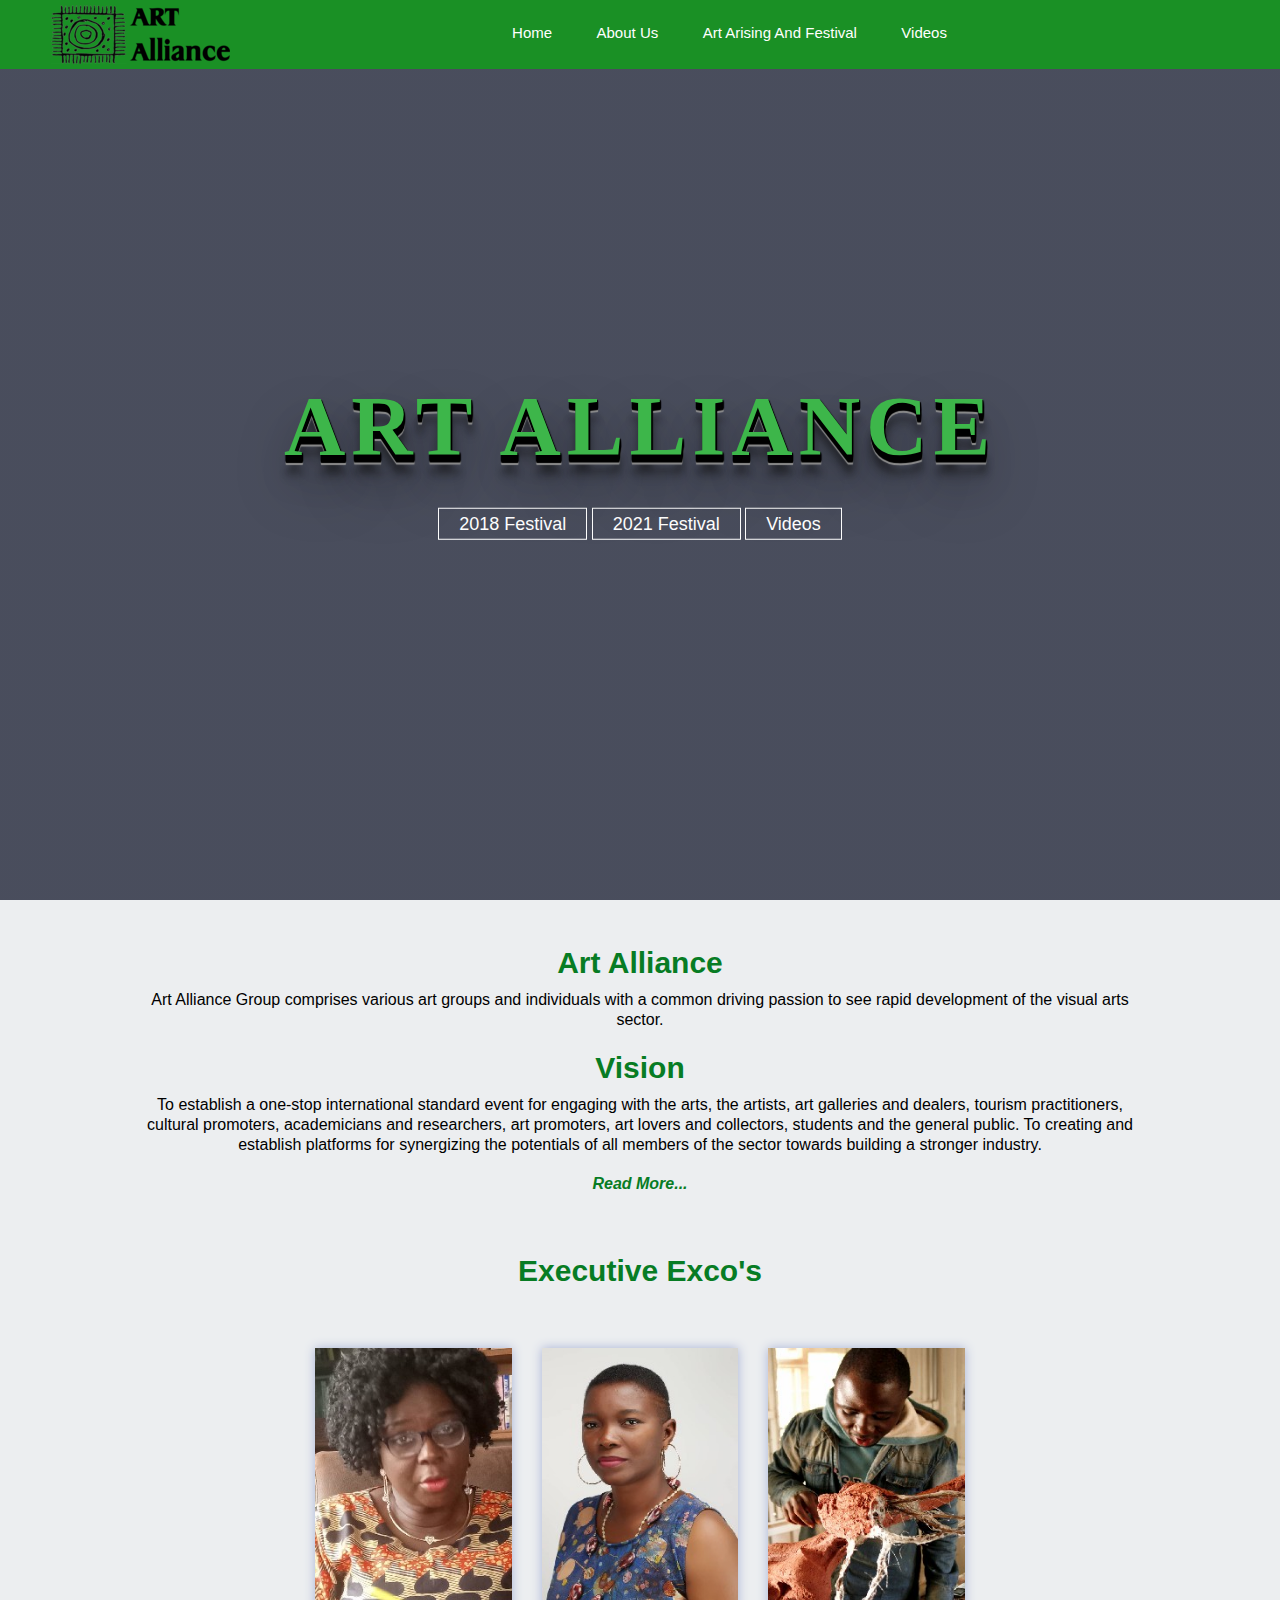
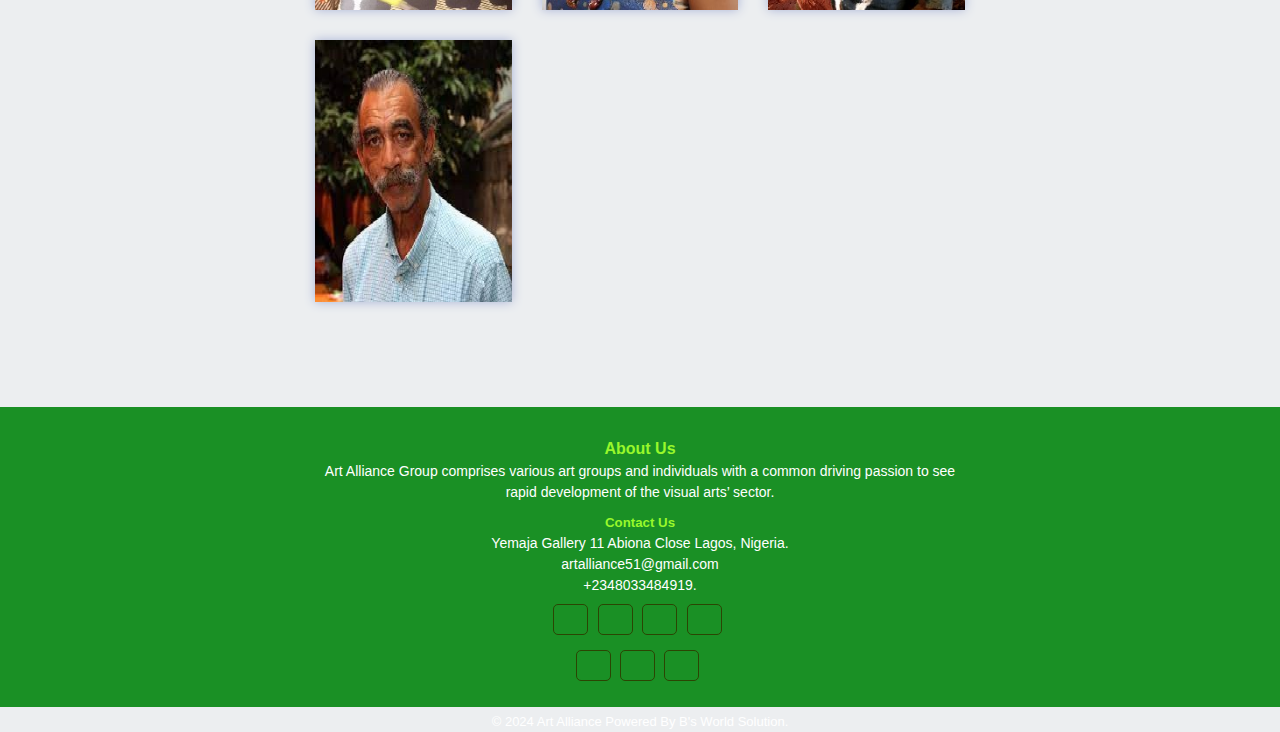
==== index.html @ a724f979 "Update index.html" ====
<!DOCTYPE html>
<html lang="en">
<head>
    <meta charset="UTF-8">
    <meta https-equiv="X-UA-Compatible" content="IE=edge">
    <meta name="viewpoint" content="with=device-width, initial-scale=1.0">
    <title>Art Alliance</title>
    <link rel="stylesheet" href="sheet.css">
    <link href='https://unpkg.com/boxicons@2.1.4/css/boxicons.min.css' rel='stylesheet'>
    <link rel="shortcut icon" type="image/icon" href="img/favicon.ico">
    
</head>
<body>

<!--------------------- Header---------------------------->

    <section class="header">
        <nav>
            <a href="index.html"><img src="img/Logo.png"></a>
            <div class="nav-links">
                <ul>
                    <li><a href="index.html">Home</a></li>
                    <li><a href="about.html">About Us</a></li>
                    <li><a href="festival.html">Art Arising And Festival</a></li>
                    <li><a href="video.html">Videos</a></li>           
                </ul>
            </div>
        </nav>
        <div class="container">
            <span class="text1">Art Alliance</span>
            <a href="art2018festival.html" class="btn">2018 Festival</a>
            <a href="art2021festival.html" class="btn">2021 Festival</a>
            <a href="video.html" class="btn">Videos</a>
        </div>
        
       
    </section>

<!--------------------- Context 1 ---------------------------->

    <section class="content">
        <h1>Art Alliance</h1>
        <p>Art Alliance Group comprises various art groups and individuals with a common driving passion to see rapid development of the visual arts sector.</p>
        <h3>Vision</h3>
        <p>To establish a one-stop international standard event for engaging with the arts, the artists, art galleries and dealers, tourism practitioners, cultural promoters, academicians and researchers, art promoters, art lovers and collectors, students and the general public. To creating and establish platforms for synergizing the potentials of all members of the sector towards building a stronger industry.</p>
        <a href="" class="hero-btn"><b><i>Read More...</i></b></a>

    </section>


<!--------------------- Flip Main ---------------------------->
<section class="flipmainhead">
    <h1>Executive Exco's</h1>
</section>
    <section class="flip-main">
        <div class="row">
            <!-- flip card start -->
         <div class="flip-card">
            <div class="flip-card-inner">
                <div class="flip-card-front">
                   <img src="img/Juliet.jpg" alt="flip-card">
                </div>
                <div class="flip-card-back">
                   <div class="text">
                      <h3>JULIET EZENWA PEARCE</h3>
                      <p>Group Coordinator</p>
                   </div>
                </div>
            </div>
         </div>
         <!-- flip card end -->
         <!-- flip card start -->
         <div class="flip-card">
            <div class="flip-card-inner">
                <div class="flip-card-front">
                   <img src="img/Okhide.jpg" alt="flip-card">
                </div>
                <div class="flip-card-back">
                   <div class="text">
                      <h3>KLARANZE OKHIDE</h3>
                      <p>Events Coordinator</p>
                   </div>
                </div>
            </div>
         </div>
         <!-- flip card end -->
         <!-- flip card start -->
         <div class="flip-card">
            <div class="flip-card-inner">
                <div class="flip-card-front">
                   <img src="img/Nzekwe.jpg" alt="flip-card">
                </div>
                <div class="flip-card-back">
                   <div class="text">
                      <h3>PHILLIP NZEKWE</h3>
                      <p>Group Liaison Officer</p>
                   </div>
                </div>
            </div>
         </div>
         <!-- flip card end -->
         <!-- flip card start -->
         <div class="flip-card">
            <div class="flip-card-inner">
                <div class="flip-card-front">
                   <img src="img/Maja.jpg" alt="flip-card">
                </div>
                <div class="flip-card-back">
                   <div class="text">
                      <h3>ADEWALE MAJA PEARCE</h3>
                      <p>Group Consultant</p>
                   </div>
                </div>
            </div>
         </div>
         <!-- flip card end -->
   
            </div>
        </div>
    </div>
        
        
    </section>


<!------------------ Footer ---------------------------->

<section class="footer">
    <h4>About Us</h4>
    <p>Art Alliance Group comprises various art groups and individuals with a common driving passion to see <br> rapid development of the visual arts’ sector.</p>
    <h5>Contact Us</h5>
    <p>Yemaja Gallery 11 Abiona Close Lagos, Nigeria.</p>
    <p>artalliance51@gmail.com</p>
    <p>+2348033484919.</p>

    <div class="socials">
                    <a href="#"><i class="fa fa-facebook"></i></a>
                    <a href="#"><i class="fa fa-twitter"></i></a>
                    <a href="#"><i class="fa fa-linkedin"></i></a>
                    <a href="#"><i class="fa fa-youtube"></i></a>
                </div>
    
   <div class="socials">
        <div class="socials">
            <a href="https://web.facebook.com/artalliance51/" target="_blank"><i class="fa fa-facebook" aria-hidden="true"></i></a>
            <a href="https://www.youtube.com/@artalliance51artists53" target="_blank" ><i class="fa fa-youtube" aria-hidden="true"></i></a>
            <a href="https://api.whatsapp.com/send/?phone=2348033484919&text&type=phone_number&app_absent=0" target="_blank"><i class="fa fa-whatsapp" aria-hidden="true"></i></a>
        </div>
    </div>      
    <br>
    <div class="footer-bottom">
        &copy; 2024 Art Alliance Powered <i class="fa fa-heart-o"></i>By <a href="https://www.bsworldsolution.com.ng" target="_blank">B's World Solution.</a> 
    </div> 
</section>
     



    
    
    
    
    
    
    
    
    
    
    
    
    
    
    
    
    
    
    
    
    
    
    
    
    
    
    
    



















































































































































































































































































    
    
    
    
    
    
    
    
    
    
    
</body>
</html>
---- sheet.css ----
@import url('https://fonts.googleapis.com/css?family=Montserrat:400,700&display=swap');

*{
    margin: 0;
    padding: 0;
    box-sizing: border-box;
    font-family: 'cambria', sans-serif;
}
 html, body{
    height: 100%;
    background-color: #ECEEF0;
    line-height: 1.5;
 }
 .header{
    min-height: 100vh;
    width: 100%;
    background-image: linear-gradient(rgba(4,9,30,0.7),rgba(4,9,30,0.7)), url(img/background.png);
    background-position: center;
    background-size: cover;
    position: relative;
 }
 nav{
    width: 100%;
    position: absolute;
    top: 0;
    left: 0;
    padding: 5px 4%;
    display: flex;
    align-items: center;
    justify-content: space-between;
    position: fixed;
	transition: 500ms;
    list-style: none;
    background: #1A9025;
    z-index: 9999;
}

.nav-links{
    flex: 1;
    text-align: center;
    
}

.links{
    text-decoration: none;
    color: white;
}

.links:hover{
    text-decoration: none;
    color: black;
}

.nav-links ul li{
    list-style: none;
    display: inline-block;
    padding: 0px 0px;
    position: relative;
}

.nav-links ul li a{
    color: #fff;
    text-decoration: none;
    font-size: 15px;
    font-weight: 300;
    display: block;
    text-align: center;
    padding: 15px 20px;
}

.nav-links ul li::after{
    content:  '';
    width: 0%;
    height: 2px;
    background: rgb(48, 238, 41);
    display: block;
    margin: auto;
    transition: 0.5s;
    
}

.nav-links ul li:hover::after{
    width: 100%;
}

.container{
    text-align: center;
    position: absolute;
    top: 50%;
    left: 50%;
    transform: translate(-50%, -50%);
    width: 100%;
}

.container span{
    text-transform: uppercase;
    display: block;
}

.text1{
    color: #3DB64A;
    font-size: 85px;
    font-weight: 700;
    letter-spacing: 6px; 
    margin-bottom: 20px;
    position: relative;
    animation: text 3s 1;
    text-transform: uppercase;
    font-family: verdana;
    color: #3DB64A;
    text-shadow: 1px 1px 1px #000000,
        1px 2px 1px #000000,
        1px 3px 1px #000000,
        1px 4px 1px #000000,
        1px 5px 1px #000000,
        1px 6px 1px #000000,
        1px 7px 1px #000000,
        1px 8px 1px #000000,
        1px 9px 1px #919191,
        1px 10px 1px #919191,
    1px 18px 6px rgba(16,16,16,0.4),
    1px 22px 10px rgba(16,16,16,0.2),
    1px 25px 35px rgba(16,16,16,0.2),
    1px 30px 60px rgba(16,16,16,0.4);  
}

.button{
    font-size: 30px;
    color: #aa0303;
    
}

@keyframes text{
    0%{
        color: rgb(11, 247, 3);
        margin-bottom: -40px;
    }
    30%{
        letter-spacing: 25px;
        margin-bottom: -40%;
    }
    85%{
        letter-spacing: 8px;
        margin-bottom: -40%;
    }
}

.button{
	position: absolute;
	top: 80%;
	left: 50%;
	transform: translate(-50%,-50%);
}

.btn{
	border: 1px solid #fff;
	padding: 5px 20px;
	color: #fff;
	transition: 0.6s ease;
	font-size: 18px;
	text-decoration: none;
}

.btn:hover{
	background-color: #aa0303;
	color: #000;
}


/*-----context 1-----*/
.content{
    width: 80%;
    margin: auto;
    text-align: center;
    padding-top: 40px;
}

.content h1{
    font-size: 30px;
    font-weight: 600;
    color: #077c24; 
}

.content h3{
    font-size: 30px;
    font-weight: 600;
    padding-top: 10px;
    color: #077c24;
}

.content h2{
    font-size: 20px;
    font-weight: 600;
    padding-top: 10px;
    color: #077c24;
}

.content p{
    color: #000;
    font-size: 16px;
    font-weight: 300;
    line-height: 20px;
    padding: 5px;
}
.hero-btn{
    display: inline-block;
    text-decoration: none;
    color: #077c24;    
    padding: 12px 34px;
    font-size: 16px;
    background: transparent;
    cursor: pointer;   
    
}

.hero-btn:hover{
    color: #000;
    
}

/*-----flip-main-----*/

.flipmainhead{
    width: 80%;
    margin: auto;
    text-align: center;
    padding-top: 40px;
       
}

h1{
    font-size: 30px;
    font-weight: 600;
    color: #077c24;
}

img{
	max-width: 100%;
	vertical-align: middle;
}

.row{
	display: flex;
	flex-wrap: wrap;
}

.flip-main{
	padding: 40px 250px ;    
}

.flip-main .flip-card{
    flex:0 0 calc(33.33% - 30px);
    margin:0 15px 30px;
    perspective: 1000px; /*remove this if you dont want the 3d effect*/
}

.flip-main .flip-card-inner{
	box-shadow: 0 0 10px #a9b3d6;
	position: relative;
	transform-style: preserve-3d;
	transition: all 1s ease;
}

.flip-main .flip-card-front img{
	width: 100%;
}

.flip-main .flip-card-front,
.flip-main .flip-card-back{
	backface-visibility: hidden;
}

.flip-main .flip-card-back{
	background-color: #1A9025;
	position: absolute;
	left:0;
	top:0;
	padding: 15px 15px 15px;
	width: 100%;
	height: 100%;
	display: flex;
	align-items: center;
	justify-content: center;
	text-align: center;
	transform: rotateY(180deg);
}

.flip-main .flip-card-back h3{
	font-size: 24px;
	color: #ffffff;
	margin:0 0 5px;
}

.flip-main .flip-card-back p{
	font-size: 16px;
	color: #000;
	margin:0;
}

.flip-main .flip-card:hover .flip-card-inner{
   transform: rotateY(180deg);
}

/*responsive*/
@media(max-width: 991px){
  .flip-main .flip-card {
    flex: 0 0 calc(50% - 30px);
  }
}
@media(max-width: 767px){
  .flip-main .flip-card {
    flex: 0 0 calc(100% - 30px);
  }	
}

/*-----About Us Page-----*/

.sub-header{
    min-height: 70vh;
    width: 100%;
    background-image: linear-gradient(rgba(4,9,30,0.7),rgba(4,9,30,0.7)), url(img/100_1141.JPG);
    background-position: center;
    background-size: cover;
    text-align: center;
    color: #da0e0e;
 }

 .about-container{
    text-align: center;
    position: absolute;
    top: 50%;
    left: 50%;
    transform: translate(-50%, -50%);
    width: 100%;
}

.about-container span{
    text-transform: uppercase;
    display: block;
}

.text2{
    color: #FFF;
    font-size: 55px;
    font-weight: 700;
    letter-spacing: 3px; 
    margin-bottom: 50px;
    position: relative;
  
}

.about-us{
    width: 80%;
    margin: auto;
    padding-top: 50px;
    padding-bottom: 50px;
}

.about h1{
    text-align: center;
    padding-bottom: 30px;
}

.about p{
    text-align: left;
    padding-bottom: 10px;
}

.about h3{
    color: #077c24;
}

.about h4{
    padding-top: 10px;
    color: #077c24;


}

/*-----Art Arising And Festival-----*/

.sub-header{
    min-height: 70vh;
    width: 100%;
    background-image: linear-gradient(rgba(4,9,30,0.7),rgba(4,9,30,0.7)), url(img/jfamily.JPG);
    background-position: center;
    background-size: cover;
    text-align: center;
    color: #da0e0e;
 }

 .art-container{
    text-align: center;
    position: absolute;
    top: 50%;
    left: 50%;
    transform: translate(-50%, -50%);
    width: 100%;
}

.art-container span{
    text-transform: uppercase;
    display: block;
}

.text2{
    color: #FFF;
    font-size: 55px;
    font-weight: 700;
    letter-spacing: 3px; 
    margin-bottom: 50px;
    position: relative;
  
}

.btn-1{
    width: 140px;
    height: 40px;
    border: none;
    color: white;
    background-color: rgb(33, 109, 3);
    border-radius: 4px;
    transition: ease-out 0.3s;
    font-size: 1rem;
    font-weight: 300;
    outline: none;
    border: 3px solid rgb(0, 0, 0);
    position: relative;
    z-index: 1;     
        
}

.btn-1:before{
    transition; 0.5s all ease;
    position: absolute;
    top: 0;
    left: 50%;
    right: 50%;
    bottom: 0;
    opacity: 0;
    content: "";
    background-color: #baee42;
}

.btn-1:hover:before{
    transition: 0.5s all ease;
    left: 0;
    right: 0;
    opacity: 1;
    z-index: -1;
}

.btn-1:hover{
    box-shadow: inset 170px 0 0 0 #03ee65;
    cursor: pointer;
    color: #000;
}

.btn-2{
    width: 140px;
    height: 40px;
    border: none;
    color: white;
    background-color: rgb(33, 109, 3);
    border-radius: 4px;
    transition: ease-out 0.3s;
    font-size: 1rem;
    font-weight: 300;
    outline: none;
    border: 3px solid rgb(0, 0, 0);
    position: relative;
    z-index: 1;
}

.btn-2:hover{
    box-shadow: inset 170px 0 0 0 #03ee65;
    color: #000;
    cursor: pointer;
}

.btn-2:before{
    transition; 0.5s all ease;
    position: absolute;
    top: 0;
    left: 50%;
    right: 50%;
    bottom: 0;
    opacity: 0;
    content: "";
    background-color: #baee42;
}

.btn-2:hover:before{
    transition: 0.5s all ease;
    left: 0;
    right: 0;
    opacity: 1;
    z-index: -1;
}

.nav-links{
    flex: 1;
    text-align: center;
    
}

/*-----Art Arising 2018-----*/

.wrappers{
	margin: 50px auto;
}

.headerz h1{
	font-size: 30px;
    text-align: left;
}
	
.imagez img{
	max-width: 320px;
	float: left; 
	border: 3px solid #03ee65;
	border-radius: 10px;
	margin-right: 15px;
}

.text-box{
	color: #fff;
}
	
.text-box h3{
	font-size: 23px;
    text-align: left;
    color: #03ee65;
}
	
.text-box p{
	font-size: 16px;
    text-align: left;
}

/*-----Gallery-----*/

::selection{
    color: #fff;
    background: #007bff;
}
  
.headerzz h1{
	font-size: 30px;
    margin-top: 100px;
    margin-bottom: 20px;
}
.wrapperz{
    max-width: 1200px;
    margin-left: 120px;
}
.event-gallery{
    display: flex;
    flex-wrap: wrap;
    
}
.event-gallery .image{
    padding: 7px;
    width: calc(100% / 3);
}
.event-gallery .image span{
    display: flex;
    width: 100%;
    overflow: hidden;
  }
  .event-gallery .image img{
    width: 100%;
    vertical-align: middle;
    transition: all 0.3s ease;
  }
  .event-gallery .image:hover img{
    transform: scale(1.1);
  }

.preview-box{
  position: fixed;
  top: 50%;
  left: 50%;
  transform: translate(-50%, -50%) scale(0.9);
  background: #fff;
  max-width: 700px;
  width: 100%;
  z-index: 5;
  opacity: 0;
  pointer-events: none;
  border-radius: 3px;
  padding: 0 5px 5px 5px;
  box-shadow: 0px 0px 15px rgba(0,0,0,0.2);
}
.preview-box.show{
  opacity: 1;
  pointer-events: auto;
  transform: translate(-50%, -50%) scale(1);
  transition: all 0.3s ease;
}
.preview-box .details{
  display: flex;
  align-items: center;
  padding: 12px 15px 12px 10px;
  justify-content: space-between;
}
.preview-box .details .title{
  display: flex;
  font-size: 18px;
  font-weight: 400;
}
.details .title p{
  margin: 0 5px;
}
.details .title p.current-img{
  font-weight: 500;
}
.details .icon{
  color: #007bff;
  font-size: 20px;
  cursor: pointer;
}
.preview-box .image-box{
  display: flex;
  width: 100%;
  position: relative;
}
.image-box .slide{
  position: absolute;
  top: 50%;
  transform: translateY(-50%);
  color: #fff;
  font-size: 30px;
  cursor: pointer;
  height: 50px;
  width: 60px;
  line-height: 50px;
  text-align: center;
  border-radius: 3px;
}
.slide.prev{
  left: 0px;
}
.slide.next{
  right: 0px;
}
.image-box img{
  width: 100%;
  border-radius: 0 0 3px 3px;
}
.shadow{
  position: fixed;
  top: 0;
  left: 0;
  height: 100%;
  width: 100%;
  z-index: 2;
  display: none;
  background: rgba(0,0,0,0.45);
}

@media(max-width: 1000px){
  .gallery .image{
    width: calc(100% / 2);
  }
}
@media(max-width: 600px){
  .gallery .image{
    width: 100%;
    padding: 4px;
  }
}

/*-----Poster-----*/

*{
    box-sizing: border-box;
}

.clm{
    float: left;
    width: 25%;
    padding: 10px;
}

.clm img{
    height: 300px;
}

/*-----Video-----*/

.headz h1{
	font-size: 30px;
    margin-top: 70px;
    margin-bottom: 20px;
    padding: 0 50px 0px;
}
.row{
    display: flex;
    flex-wrap: wrap;
    padding: 15px 50px 35px;
    
}
.row .clm{
    padding: 7px;
    width: calc(100% / 2);

}


/*------ Footer -------*/ 

.footer{
    background: #1A9025;
    color: #fff;
    height: 300px;
    position: relative;
    width: 100%;
    text-align: center;
    padding: 20px 0;
}

.footer h4{
    margin: bottom 25px;
    margin-top: 10px;
    font-weight: 600;
    color: rgb(152, 248, 43);
}

.footer h5{
    margin: bottom 10px;
    margin-top: 10px;
    font-weight: 600;
    color: rgb(152, 248, 43);    
}

.footer p{
    font-size: 14px;
}

.footer-bottom{
    font-size: 13px;
}

.footer a{
    color: #fff;
    text-decoration: none;
}

.footer .socials a{
    border: 1.5px solid rgb(43, 69, 3);
    width: 35px;
    height: 31px;
    color: white;
    padding-top: 15px;
    margin-top: 8px;
    margin-right: 5px;
    text-align: center;
    display: inline-block;
    font-size: 1.3em;
    border-radius: 5px;
    transition: all .3s;
}

.footer .socials a:hover{
    border: 1px solid rgb(152, 248, 43);
    color: rgb(152, 248, 43);
    transition: all .3s;
}
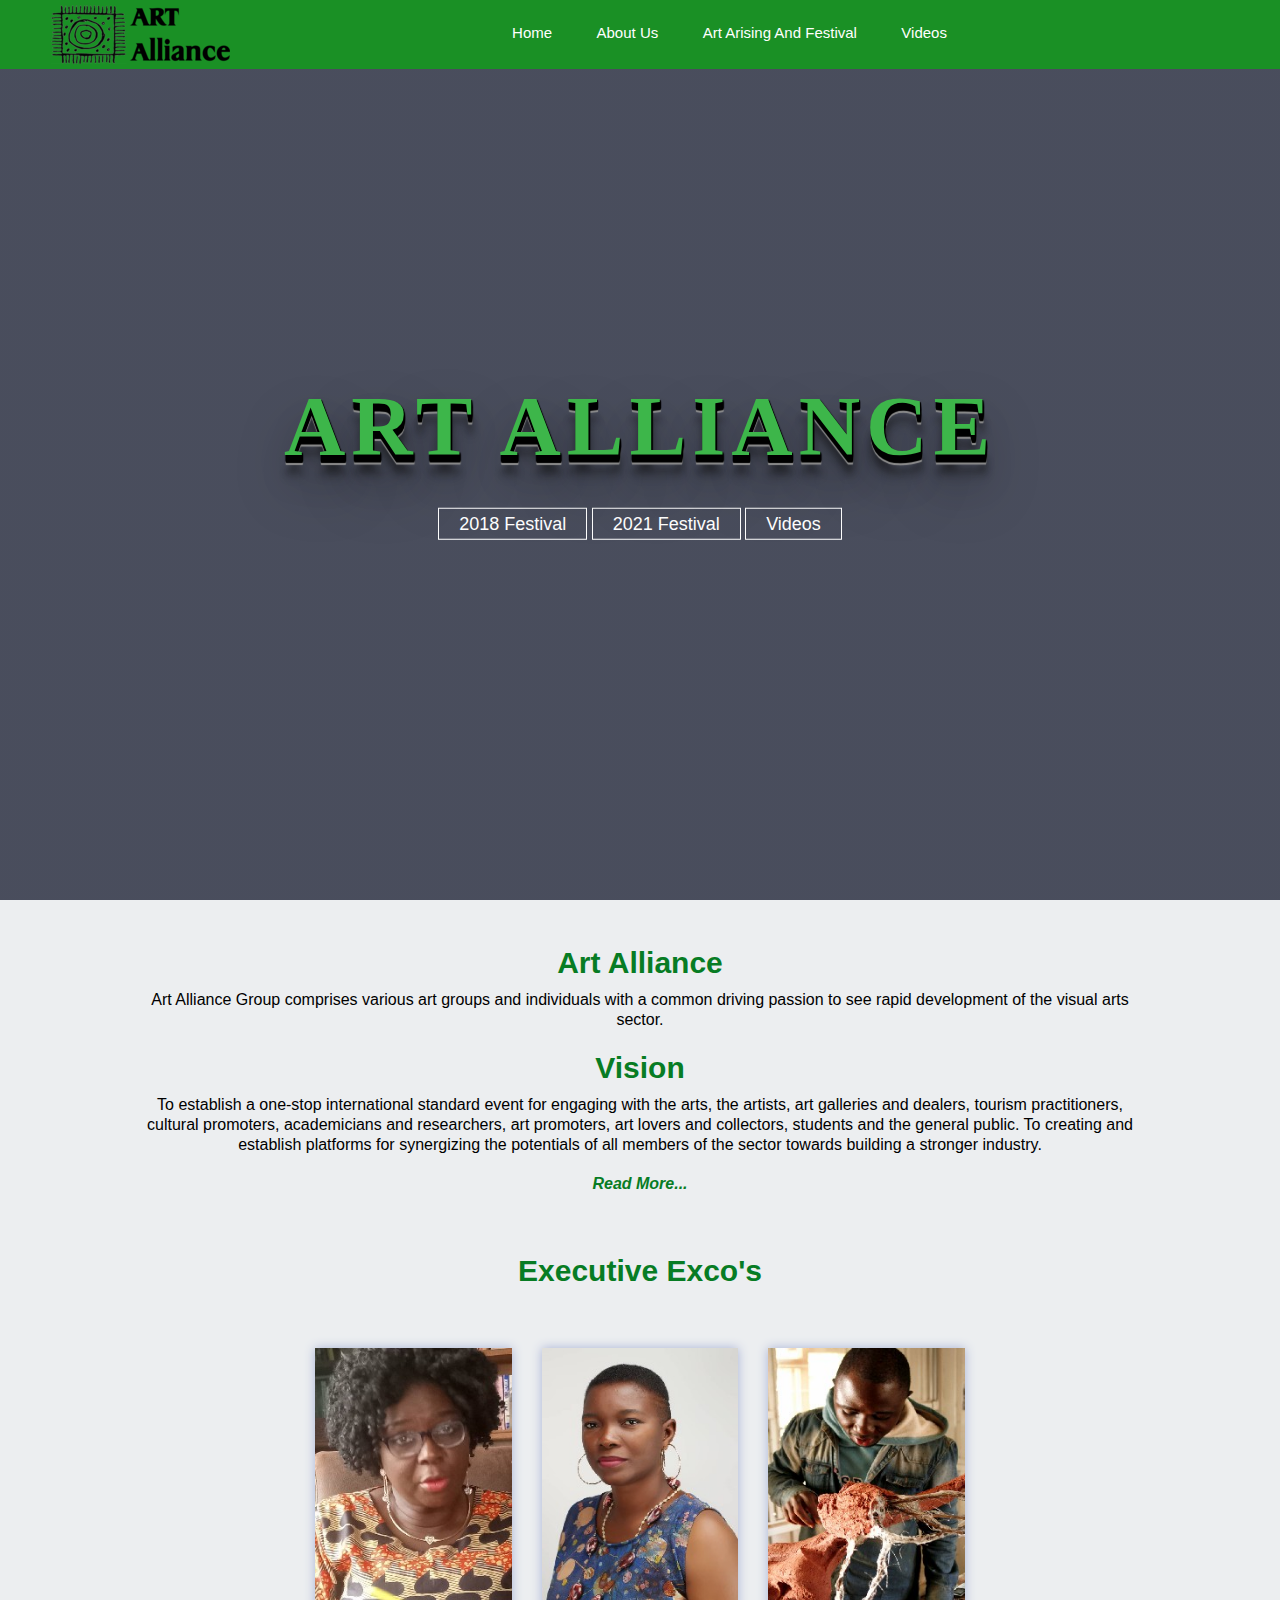
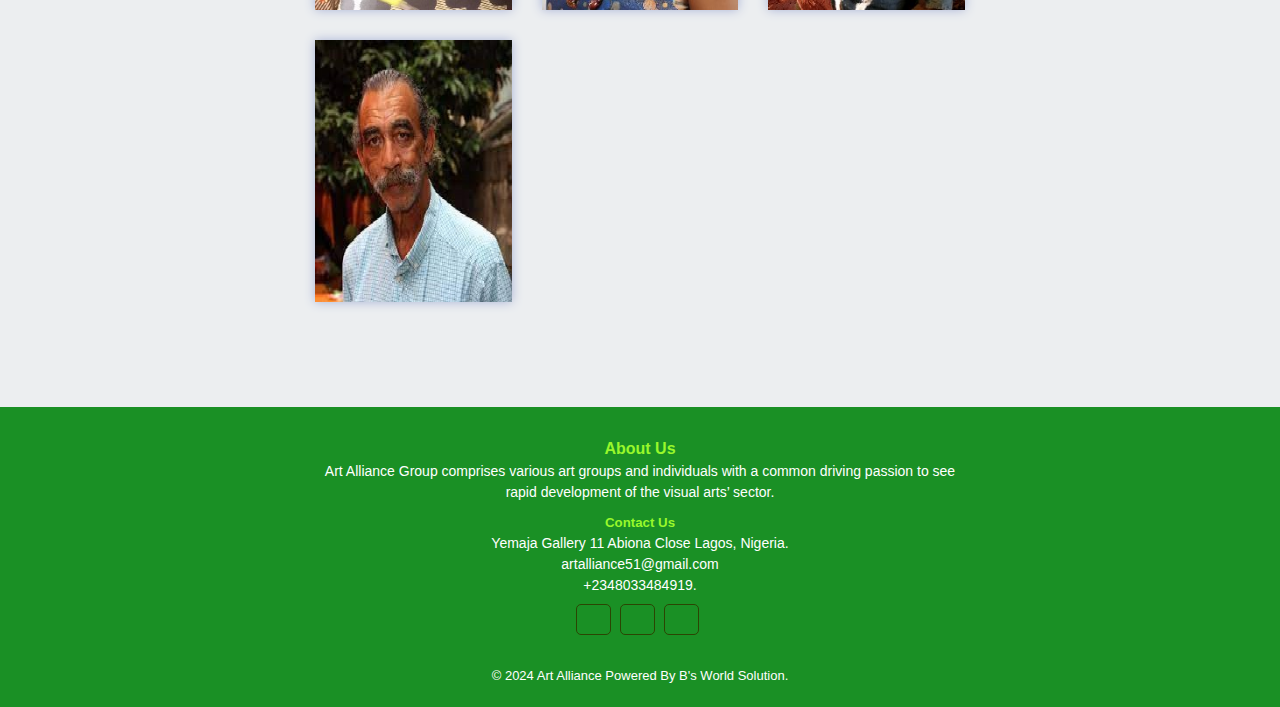
==== commit bfd6555f: "Update index.html" ====
--- a/index.html
+++ b/index.html
@@ -134,13 +134,6 @@
     <p>+2348033484919.</p>
 
     <div class="socials">
-                    <a href="#"><i class="fa fa-facebook"></i></a>
-                    <a href="#"><i class="fa fa-twitter"></i></a>
-                    <a href="#"><i class="fa fa-linkedin"></i></a>
-                    <a href="#"><i class="fa fa-youtube"></i></a>
-                </div>
-    
-   <div class="socials">
         <div class="socials">
             <a href="https://web.facebook.com/artalliance51/" target="_blank"><i class="fa fa-facebook" aria-hidden="true"></i></a>
             <a href="https://www.youtube.com/@artalliance51artists53" target="_blank" ><i class="fa fa-youtube" aria-hidden="true"></i></a>
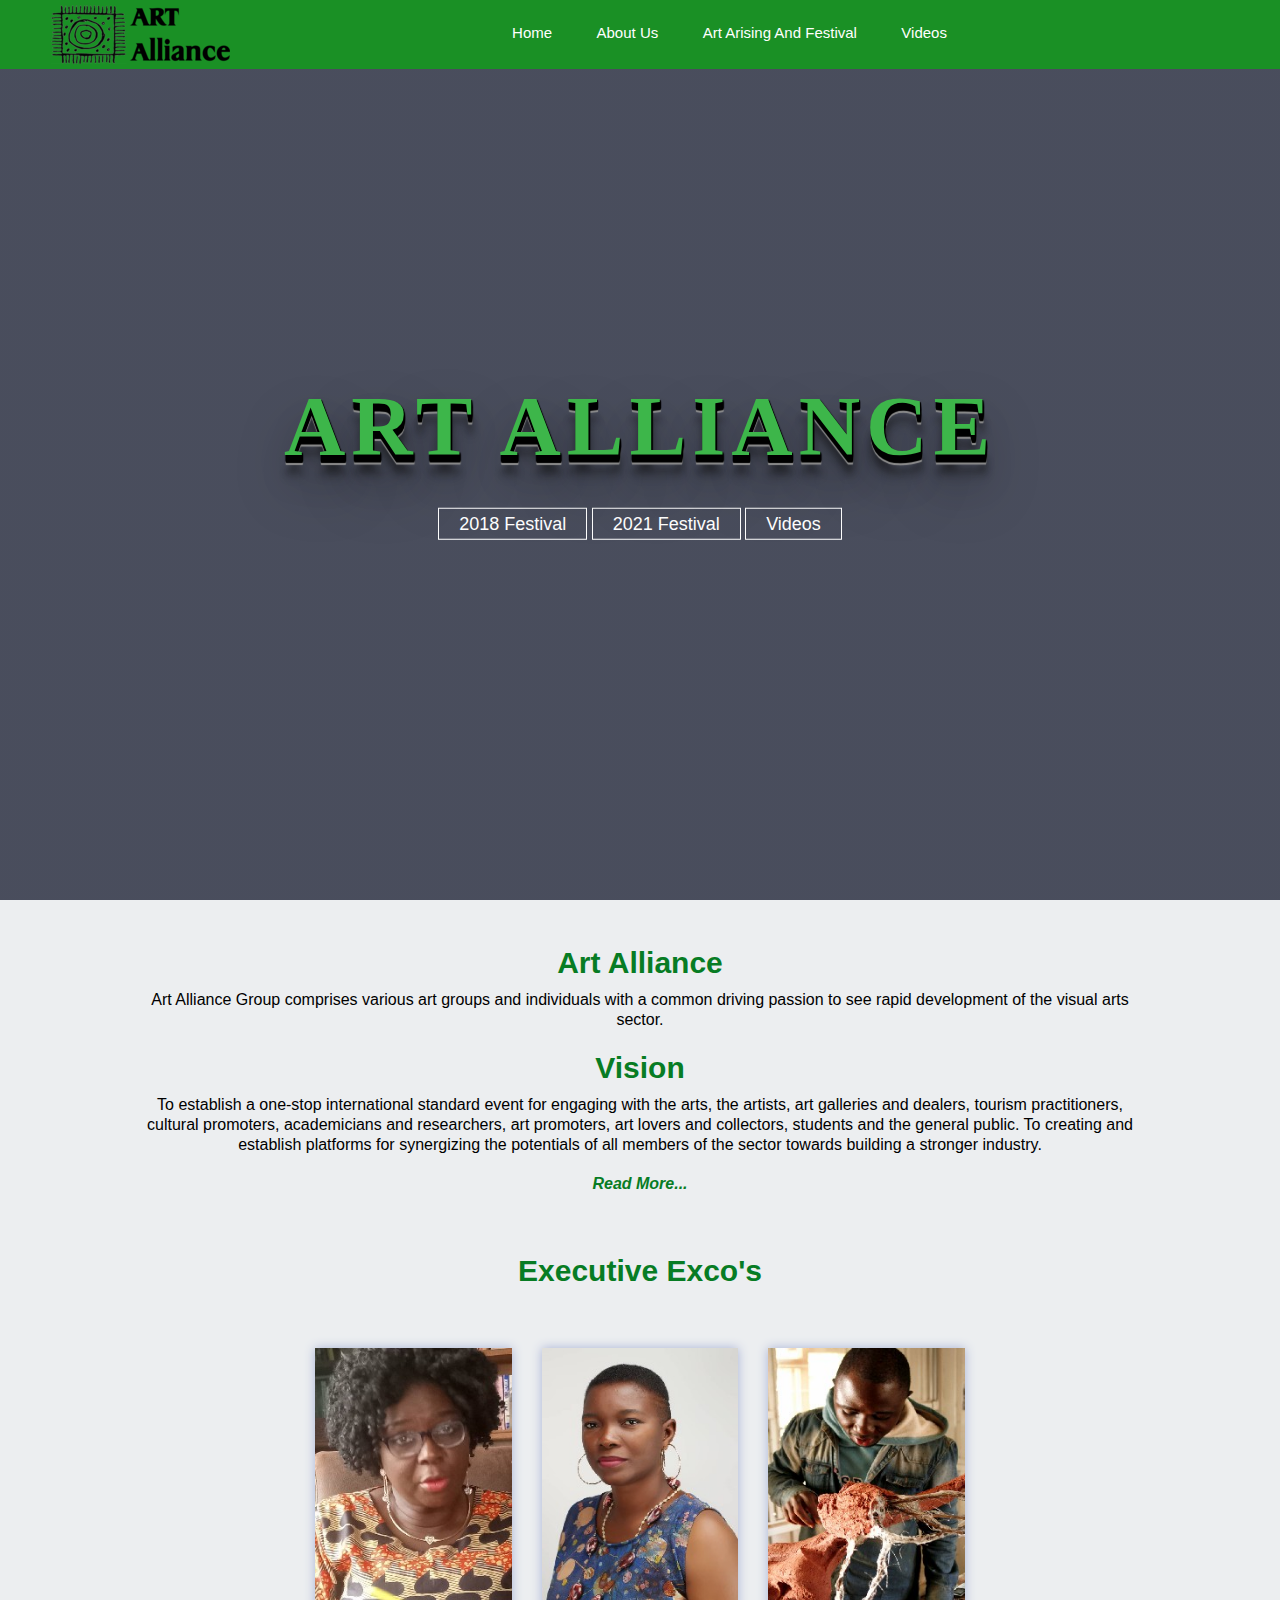
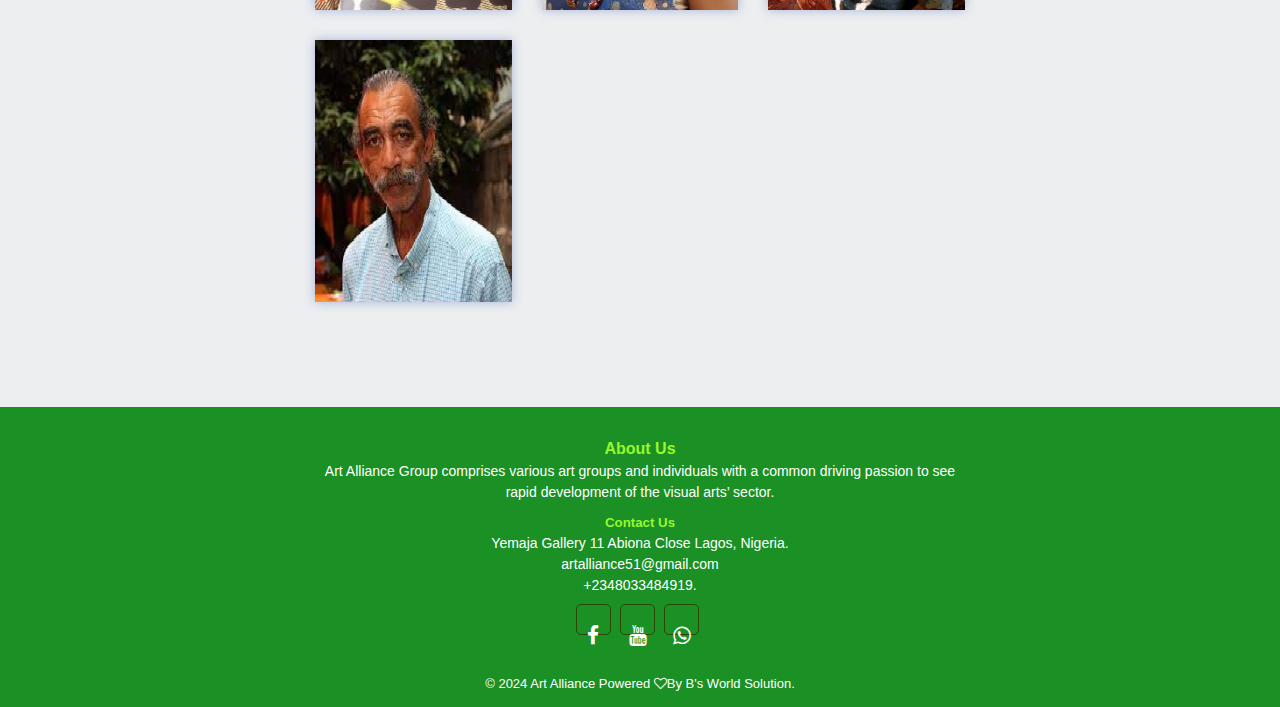
==== commit 4c83f6e2: "Update index.html" ====
--- a/index.html
+++ b/index.html
@@ -7,6 +7,7 @@
     <title>Art Alliance</title>
     <link rel="stylesheet" href="sheet.css">
     <link href='https://unpkg.com/boxicons@2.1.4/css/boxicons.min.css' rel='stylesheet'>
+    <link rel="stylesheet" href="https://cdnjs.cloudflare.com/ajax/libs/font-awesome/4.7.0/css/font-awesome.css">
     <link rel="shortcut icon" type="image/icon" href="img/favicon.ico">
     
 </head>
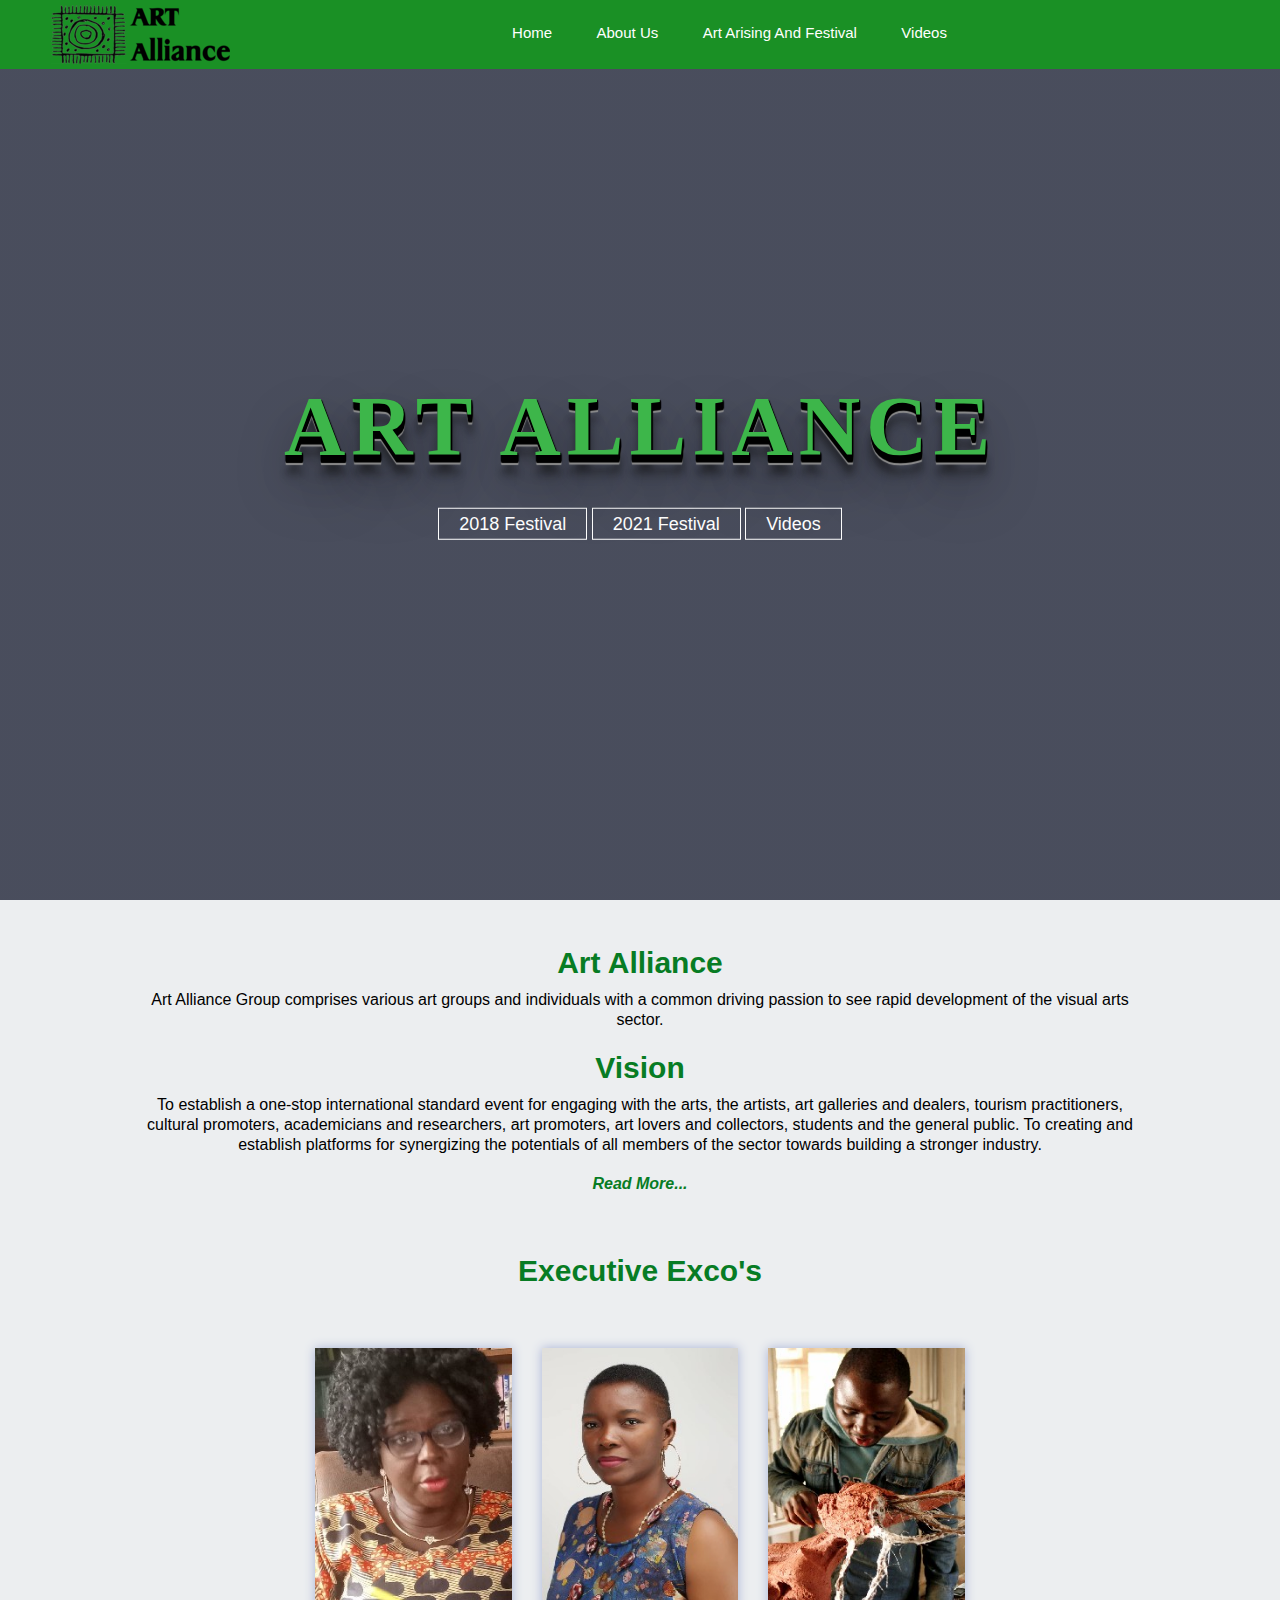
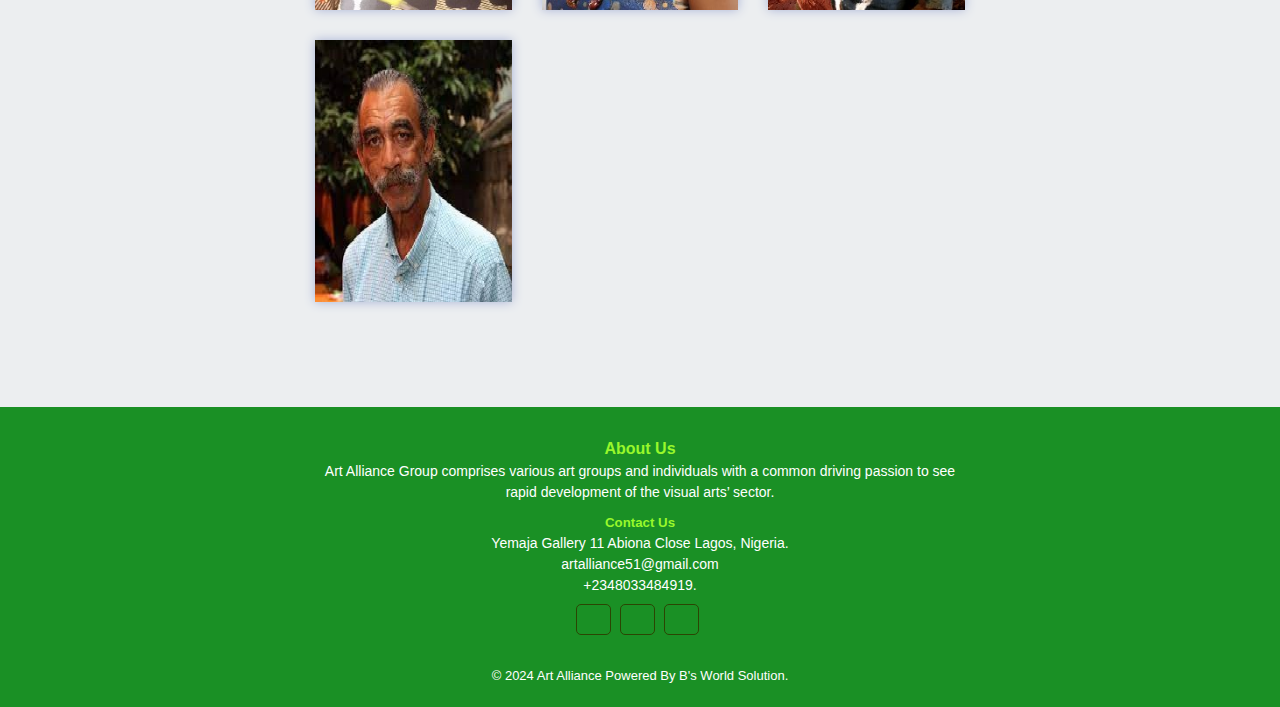
==== commit b404c0a5: "Update index.html" ====
--- a/index.html
+++ b/index.html
@@ -5,9 +5,8 @@
     <meta https-equiv="X-UA-Compatible" content="IE=edge">
     <meta name="viewpoint" content="with=device-width, initial-scale=1.0">
     <title>Art Alliance</title>
-    <link rel="stylesheet" href="sheet.css">
     <link href='https://unpkg.com/boxicons@2.1.4/css/boxicons.min.css' rel='stylesheet'>
-    <link rel="stylesheet" href="https://cdnjs.cloudflare.com/ajax/libs/font-awesome/4.7.0/css/font-awesome.css">
+    <link rel="stylesheet" href="sheet.css">  
     <link rel="shortcut icon" type="image/icon" href="img/favicon.ico">
     
 </head>
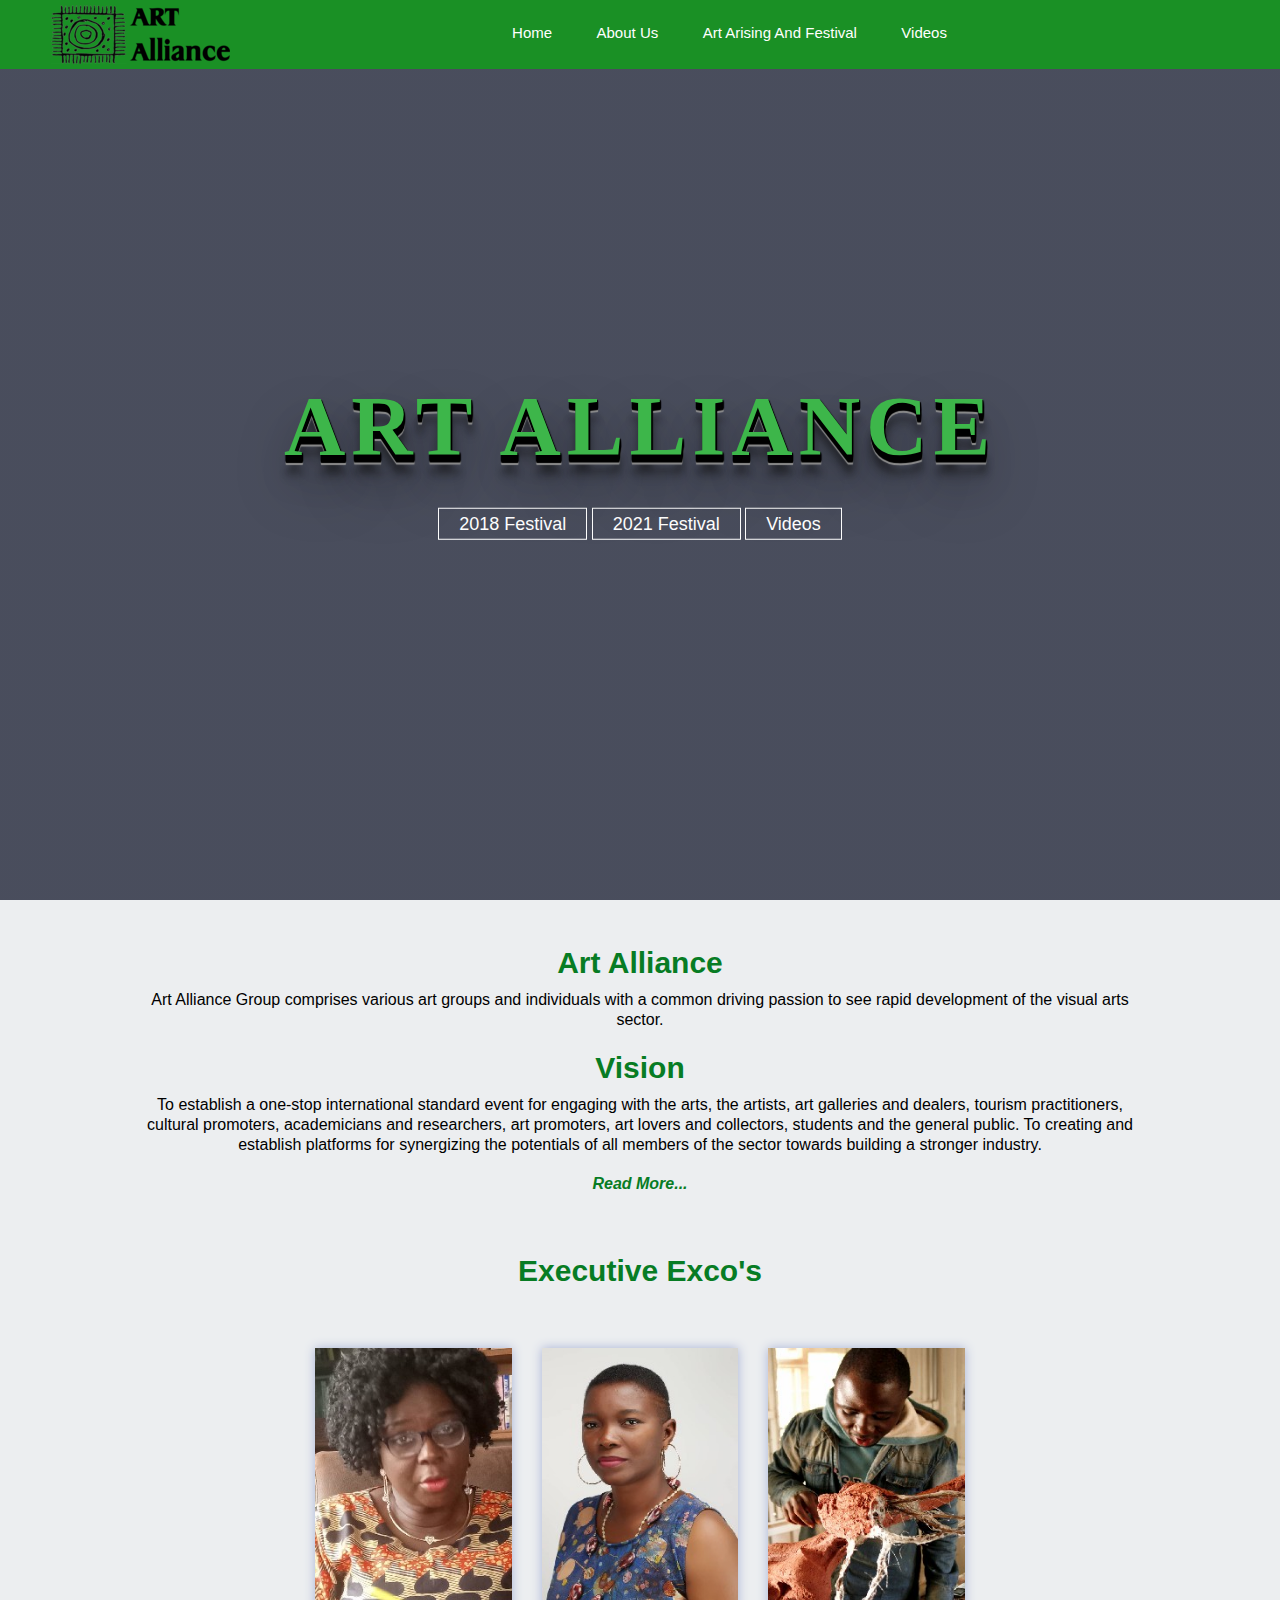
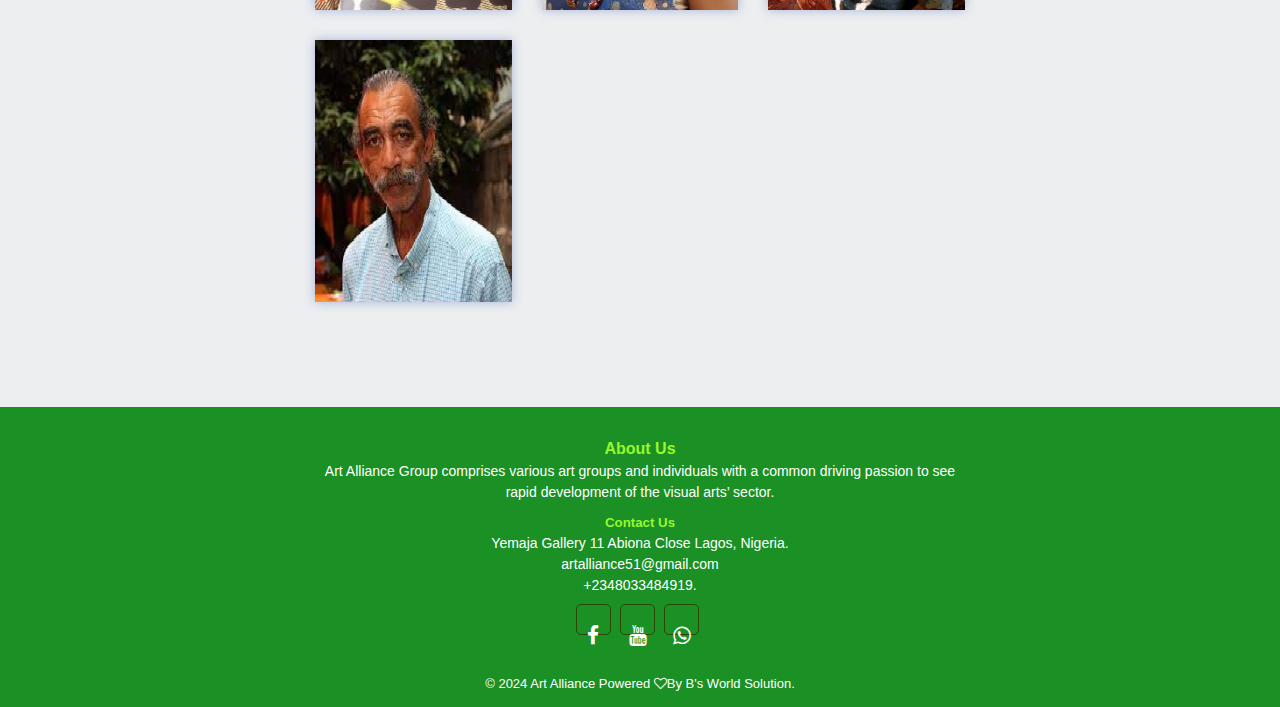
==== commit 87bdb58a: "Update index.html" ====
--- a/index.html
+++ b/index.html
@@ -5,6 +5,7 @@
     <meta https-equiv="X-UA-Compatible" content="IE=edge">
     <meta name="viewpoint" content="with=device-width, initial-scale=1.0">
     <title>Art Alliance</title>
+    <link rel="stylesheet" href="https://cdnjs.cloudflare.com/ajax/libs/font-awesome/4.7.0/css/font-awesome.css">
     <link href='https://unpkg.com/boxicons@2.1.4/css/boxicons.min.css' rel='stylesheet'>
     <link rel="stylesheet" href="sheet.css">  
     <link rel="shortcut icon" type="image/icon" href="img/favicon.ico">
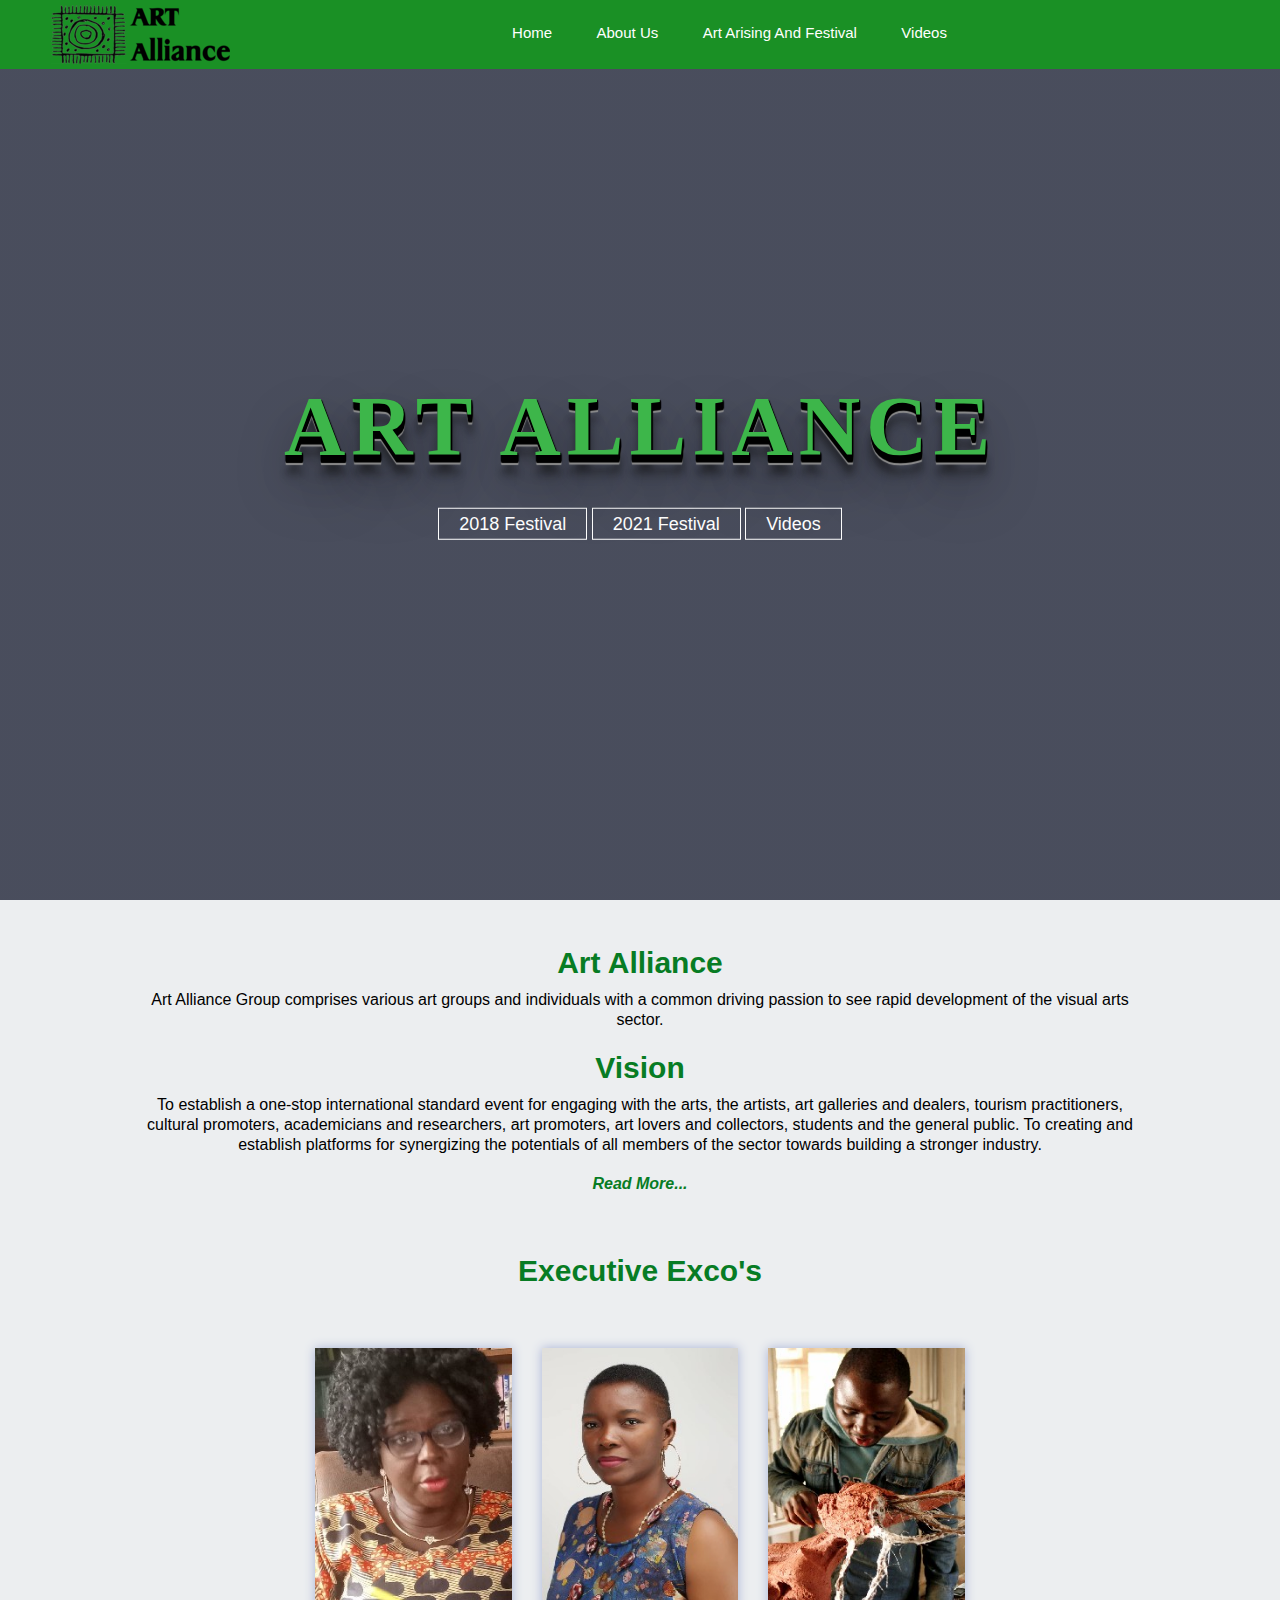
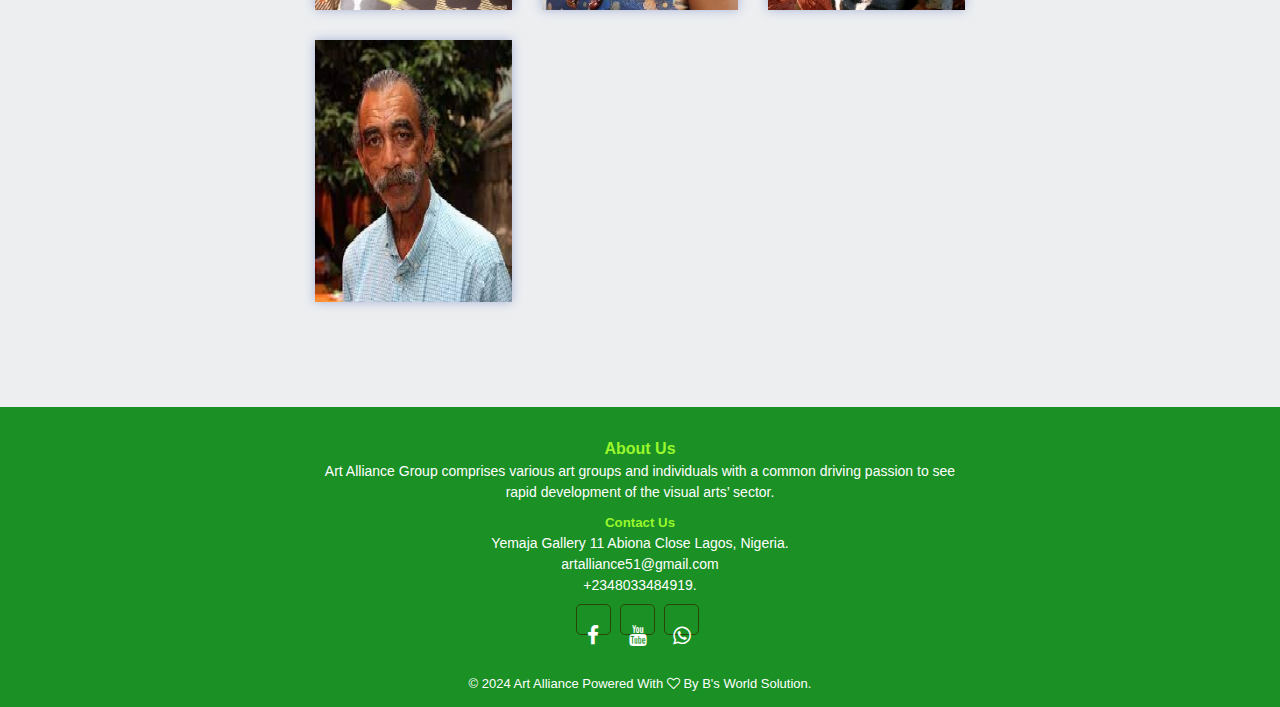
==== commit 69c60705: "Update index.html" ====
--- a/index.html
+++ b/index.html
@@ -143,7 +143,7 @@
     </div>      
     <br>
     <div class="footer-bottom">
-        &copy; 2024 Art Alliance Powered <i class="fa fa-heart-o"></i>By <a href="https://www.bsworldsolution.com.ng" target="_blank">B's World Solution.</a> 
+        &copy; 2024 Art Alliance Powered With <i class="fa fa-heart-o"></i> By <a href="https://www.bsworldsolution.com.ng" target="_blank">B's World Solution.</a> 
     </div> 
 </section>
      
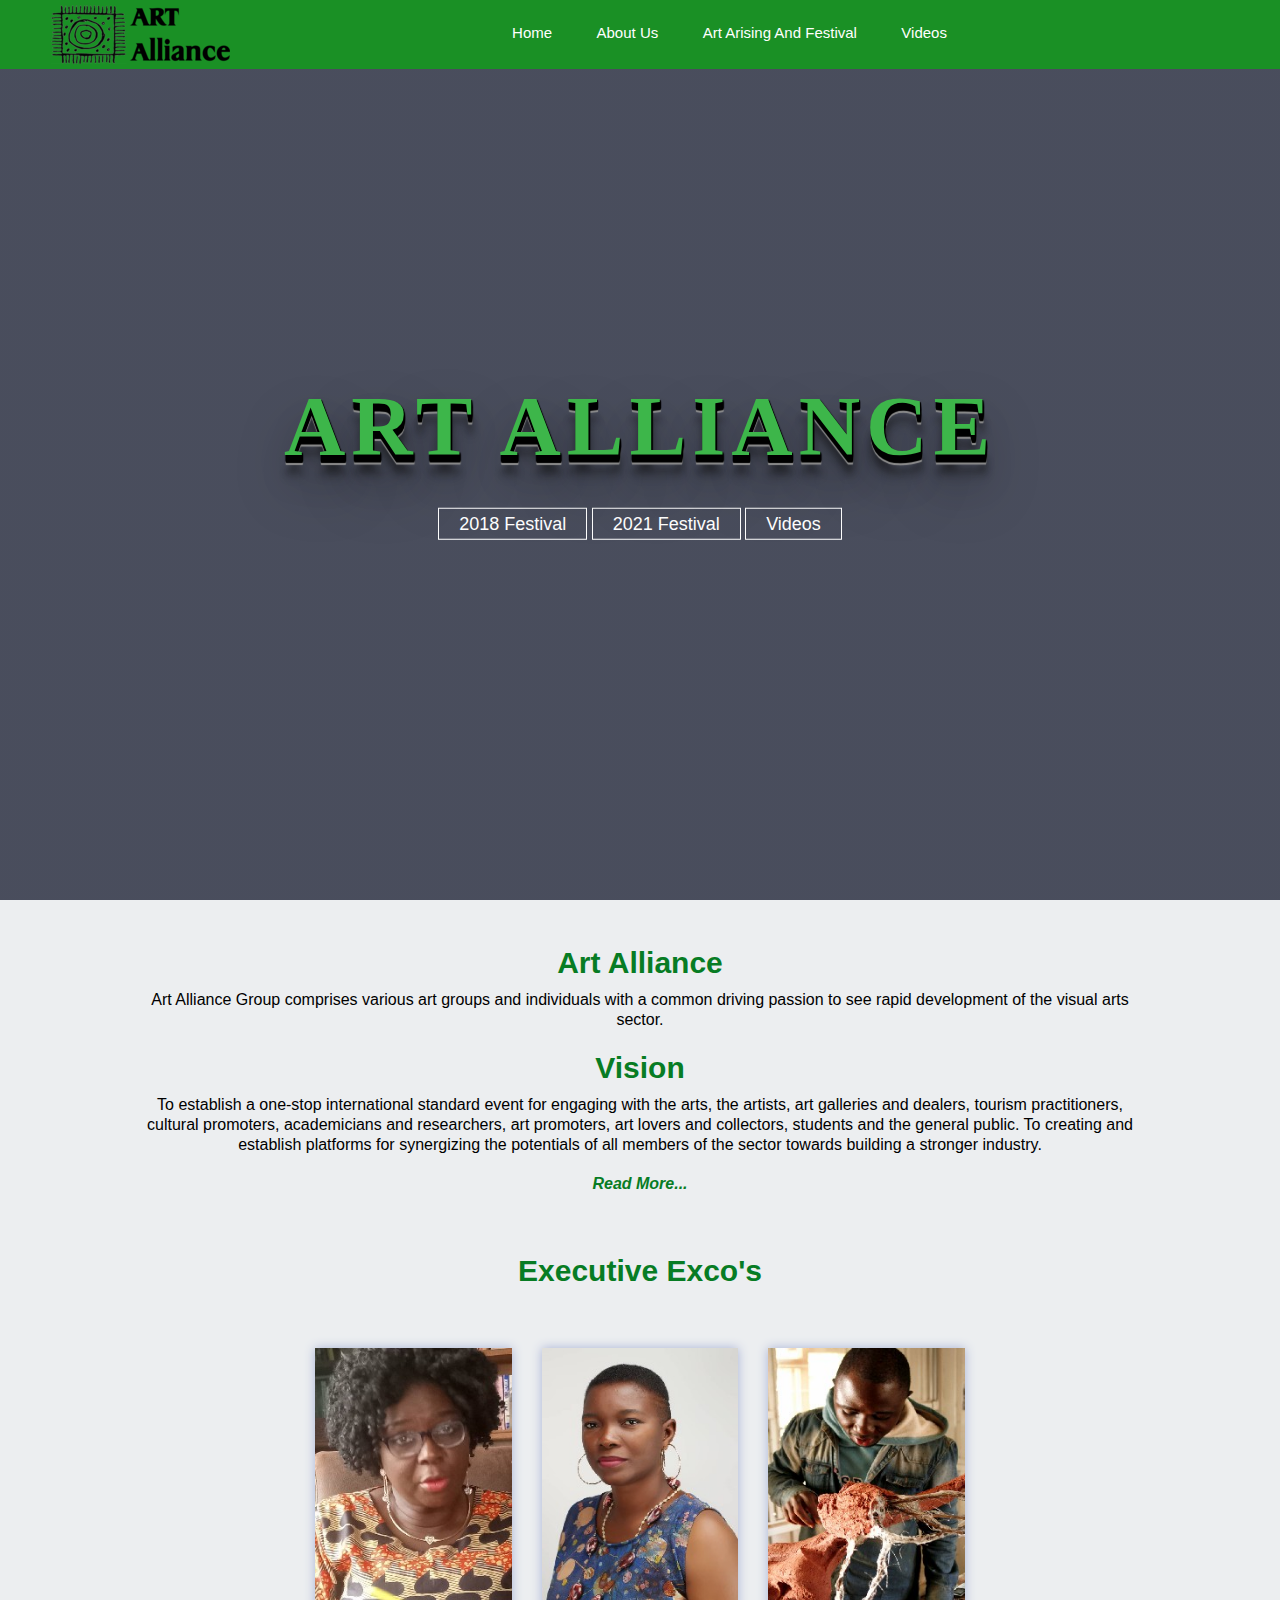
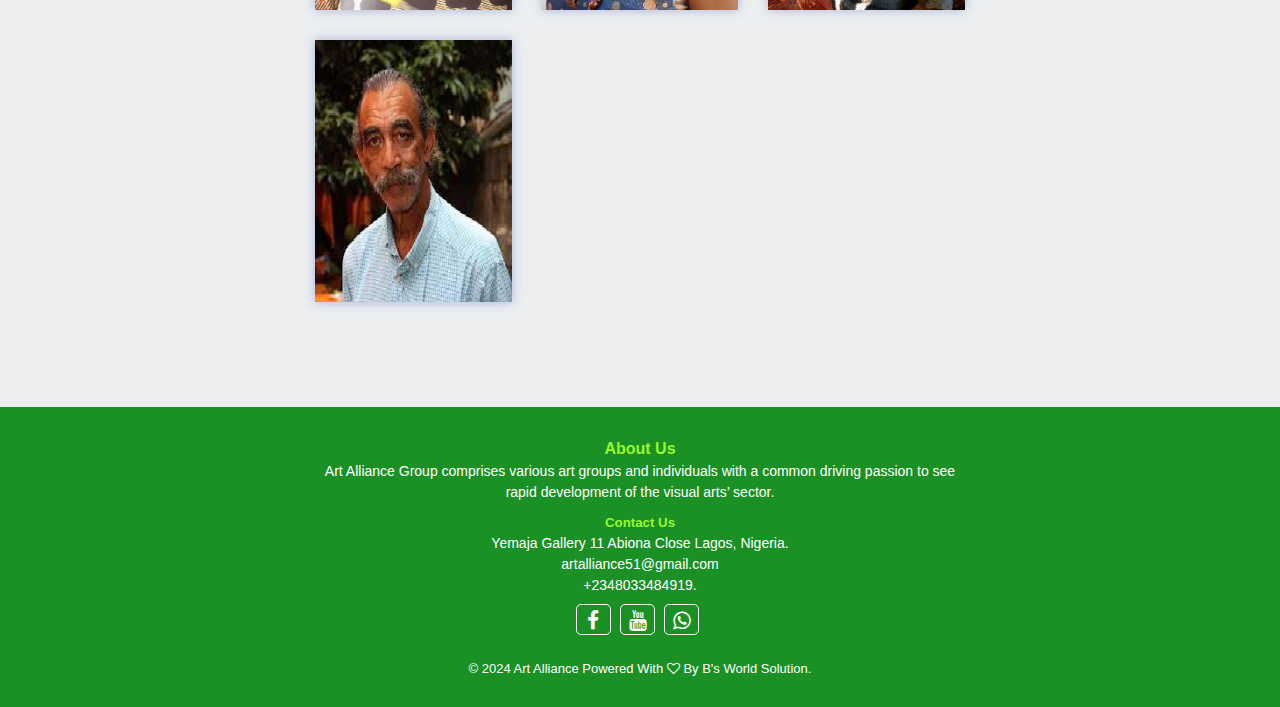
==== commit d1e10417: "Update index.html" ====
--- a/index.html
+++ b/index.html
@@ -44,7 +44,7 @@
         <p>Art Alliance Group comprises various art groups and individuals with a common driving passion to see rapid development of the visual arts sector.</p>
         <h3>Vision</h3>
         <p>To establish a one-stop international standard event for engaging with the arts, the artists, art galleries and dealers, tourism practitioners, cultural promoters, academicians and researchers, art promoters, art lovers and collectors, students and the general public. To creating and establish platforms for synergizing the potentials of all members of the sector towards building a stronger industry.</p>
-        <a href="" class="hero-btn"><b><i>Read More...</i></b></a>
+        <a href="about.html" class="hero-btn"><b><i>Read More...</i></b></a>
 
     </section>
 
--- a/sheet.css
+++ b/sheet.css
@@ -748,11 +748,10 @@
 }
 
 .footer .socials a{
-    border: 1.5px solid rgb(43, 69, 3);
+    border: 1.5px solid rgb(255, 255, 255);
     width: 35px;
     height: 31px;
-    color: white;
-    padding-top: 15px;
+    color: white;    
     margin-top: 8px;
     margin-right: 5px;
     text-align: center;
